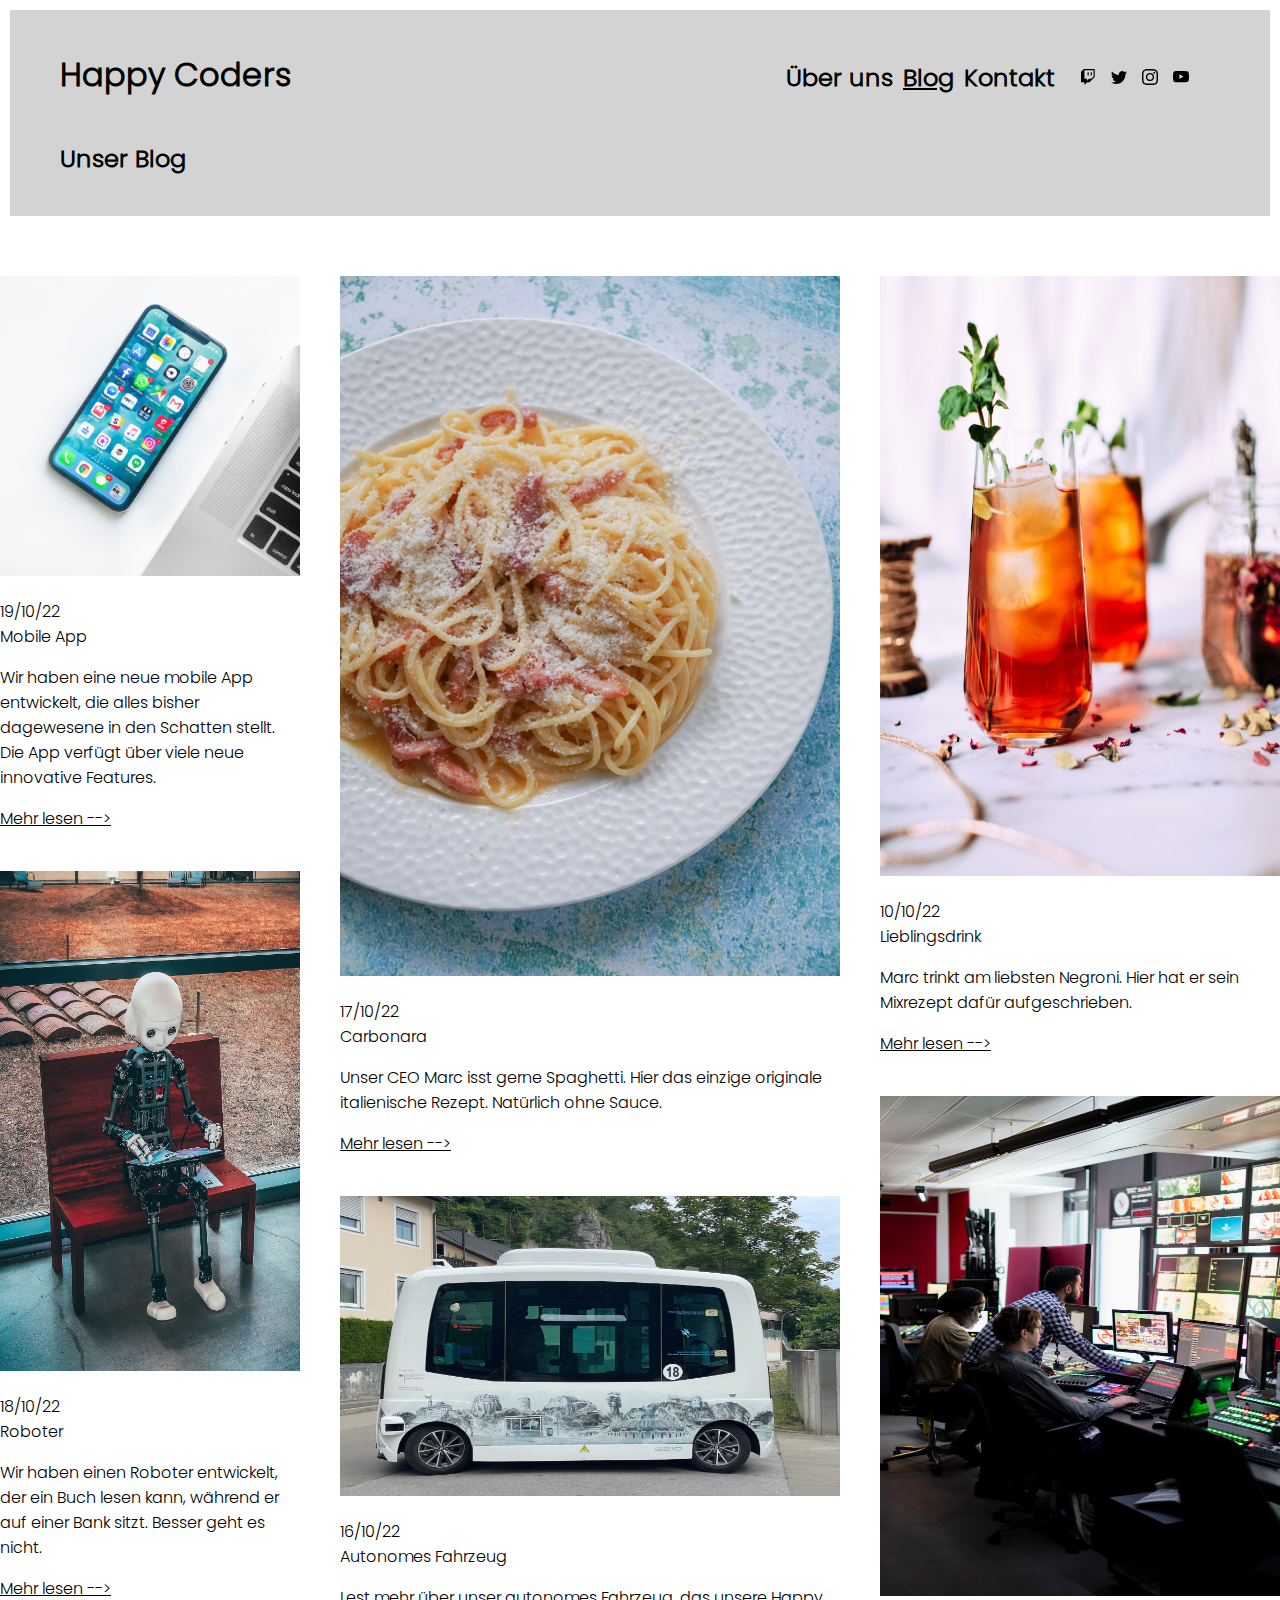
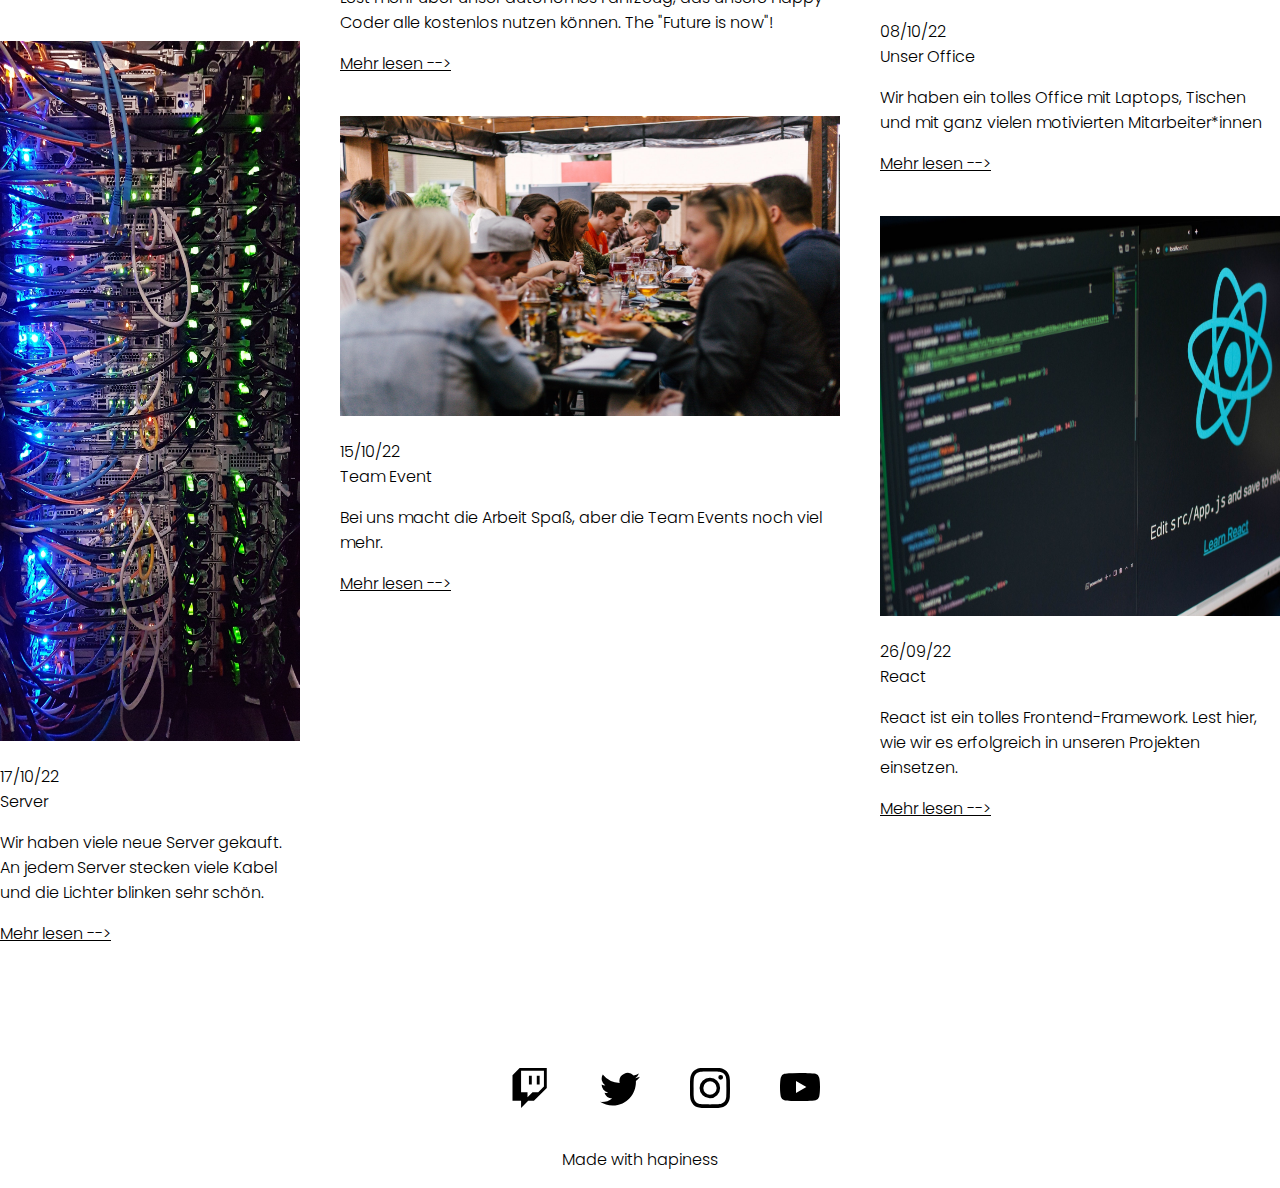
==== blog.html @ 41d557a7 "Initial commit" ====
<!DOCTYPE html>
<html lang="en">

<head>
    <title> Happy Coders Blog</title>
    <link rel="stylesheet" href="css/blog.css">
    <link rel="preconnect" href="https://fonts.googleapis.com">
    <link rel="preconnect" href="https://fonts.gstatic.com" crossorigin>
    <link href =" https :// fonts . googleapis .com / css2 ? family = Poppins:ght@300 ;500& display = swap " rel=" stylesheet ">
    <link href="https://fonts.googleapis.com/css2?family=Space+Mono&display=swap" rel="stylesheet">
</head>
<body>
<div class="header">
    <div class="upperpart">
        <h1>Happy Coders</h1>
        <div class="nav">
            <h2 id="us"> &Uumlber uns</h2>
            <h2 id="blog">Blog</h2>
            <h2 id="kontakt">Kontakt</h2>
            <div class="icons">
                <h2 id="twitch"><svg xmlns="http://www.w3.org/2000/svg" width="16" height="18" fill="currentColor" class="bi-bi-oben" viewBox="0 0 16 16">
                    <path d="M3.857 0 1 2.857v10.286h3.429V16l2.857-2.857H9.57L14.714 8V0H3.857zm9.714 7.429-2.285 2.285H9l-2 2v-2H4.429V1.143h9.142v6.286z"/>
                    <path d="M11.857 3.143h-1.143V6.57h1.143V3.143zm-3.143 0H7.571V6.57h1.143V3.143z"/>
                </svg></h2>
                <h2 id="twitter"><svg xmlns="http://www.w3.org/2000/svg" width="16" height="18" fill="currentColor" class="bi-bi-oben" viewBox="0 0 16 16">
                    <path d="M5.026 15c6.038 0 9.341-5.003 9.341-9.334 0-.14 0-.282-.006-.422A6.685 6.685 0 0 0 16 3.542a6.658 6.658 0 0 1-1.889.518 3.301 3.301 0 0 0 1.447-1.817 6.533 6.533 0 0 1-2.087.793A3.286 3.286 0 0 0 7.875 6.03a9.325 9.325 0 0 1-6.767-3.429 3.289 3.289 0 0 0 1.018 4.382A3.323 3.323 0 0 1 .64 6.575v.045a3.288 3.288 0 0 0 2.632 3.218 3.203 3.203 0 0 1-.865.115 3.23 3.23 0 0 1-.614-.057 3.283 3.283 0 0 0 3.067 2.277A6.588 6.588 0 0 1 .78 13.58a6.32 6.32 0 0 1-.78-.045A9.344 9.344 0 0 0 5.026 15z"/>
                </svg></h2>
                <h2 id="instagram"><svg xmlns="http://www.w3.org/2000/svg" width="16" height="18" fill="currentColor" class="bi-bi-oben" viewBox="0 0 16 16">
                    <path d="M8 0C5.829 0 5.556.01 4.703.048 3.85.088 3.269.222 2.76.42a3.917 3.917 0 0 0-1.417.923A3.927 3.927 0 0 0 .42 2.76C.222 3.268.087 3.85.048 4.7.01 5.555 0 5.827 0 8.001c0 2.172.01 2.444.048 3.297.04.852.174 1.433.372 1.942.205.526.478.972.923 1.417.444.445.89.719 1.416.923.51.198 1.09.333 1.942.372C5.555 15.99 5.827 16 8 16s2.444-.01 3.298-.048c.851-.04 1.434-.174 1.943-.372a3.916 3.916 0 0 0 1.416-.923c.445-.445.718-.891.923-1.417.197-.509.332-1.09.372-1.942C15.99 10.445 16 10.173 16 8s-.01-2.445-.048-3.299c-.04-.851-.175-1.433-.372-1.941a3.926 3.926 0 0 0-.923-1.417A3.911 3.911 0 0 0 13.24.42c-.51-.198-1.092-.333-1.943-.372C10.443.01 10.172 0 7.998 0h.003zm-.717 1.442h.718c2.136 0 2.389.007 3.232.046.78.035 1.204.166 1.486.275.373.145.64.319.92.599.28.28.453.546.598.92.11.281.24.705.275 1.485.039.843.047 1.096.047 3.231s-.008 2.389-.047 3.232c-.035.78-.166 1.203-.275 1.485a2.47 2.47 0 0 1-.599.919c-.28.28-.546.453-.92.598-.28.11-.704.24-1.485.276-.843.038-1.096.047-3.232.047s-2.39-.009-3.233-.047c-.78-.036-1.203-.166-1.485-.276a2.478 2.478 0 0 1-.92-.598 2.48 2.48 0 0 1-.6-.92c-.109-.281-.24-.705-.275-1.485-.038-.843-.046-1.096-.046-3.233 0-2.136.008-2.388.046-3.231.036-.78.166-1.204.276-1.486.145-.373.319-.64.599-.92.28-.28.546-.453.92-.598.282-.11.705-.24 1.485-.276.738-.034 1.024-.044 2.515-.045v.002zm4.988 1.328a.96.96 0 1 0 0 1.92.96.96 0 0 0 0-1.92zm-4.27 1.122a4.109 4.109 0 1 0 0 8.217 4.109 4.109 0 0 0 0-8.217zm0 1.441a2.667 2.667 0 1 1 0 5.334 2.667 2.667 0 0 1 0-5.334z"/>
                </svg></h2>
                <h2 id="youtube"><svg xmlns="http://www.w3.org/2000/svg" width="16" height="18" fill="currentColor" class="bi-bi-oben" viewBox="0 0 16 16">
                    <path d="M8.051 1.999h.089c.822.003 4.987.033 6.11.335a2.01 2.01 0 0 1 1.415 1.42c.101.38.172.883.22 1.402l.01.104.022.26.008.104c.065.914.073 1.77.074 1.957v.075c-.001.194-.01 1.108-.082 2.06l-.008.105-.009.104c-.05.572-.124 1.14-.235 1.558a2.007 2.007 0 0 1-1.415 1.42c-1.16.312-5.569.334-6.18.335h-.142c-.309 0-1.587-.006-2.927-.052l-.17-.006-.087-.004-.171-.007-.171-.007c-1.11-.049-2.167-.128-2.654-.26a2.007 2.007 0 0 1-1.415-1.419c-.111-.417-.185-.986-.235-1.558L.09 9.82l-.008-.104A31.4 31.4 0 0 1 0 7.68v-.123c.002-.215.01-.958.064-1.778l.007-.103.003-.052.008-.104.022-.26.01-.104c.048-.519.119-1.023.22-1.402a2.007 2.007 0 0 1 1.415-1.42c.487-.13 1.544-.21 2.654-.26l.17-.007.172-.006.086-.003.171-.007A99.788 99.788 0 0 1 7.858 2h.193zM6.4 5.209v4.818l4.157-2.408L6.4 5.209z"/>
                </svg></h2>
                <h2 id="navigation"><svg xmlns="http://www.w3.org/2000/svg" width="16" height="16" fill="currentColor" class="bibi-oben" viewBox="0 0 16 16">
                    <path fill-rule="evenodd" d="M2.5 12a.5.5 0 0 1 .5-.5h10a.5.5 0 0 1 0 1H3a.5.5 0 0 1-.5-.5zm0-4a.5.5 0 0 1 .5-.5h10a.5.5 0 0 1 0 1H3a.5.5 0 0 1-.5-.5zm0-4a.5.5 0 0 1 .5-.5h10a.5.5 0 0 1 0 1H3a.5.5 0 0 1-.5-.5z"/>
                </svg></h2>
            </div>
        </div>
    </div>
    <div class="lowerpart">
        <h2> Unser Blog </h2>
    </div>
</div>

<div class="mid">
    <div class="spalten">
        <div class="links">
            <div class="l-oben">
            <img src="img/blog/blog-mobile.jpg" height="300" width="300" alt="Handy"/>
            <p><strong>19/10/22<br>Mobile App</strong></p>
        <p> Wir haben eine neue mobile App entwickelt, die alles bisher dagewesene in den Schatten stellt. Die App verf&uumlgt &uumlber viele neue innovative Features.</p>
        <p class="ml">Mehr lesen --></p>
            </div>
            <div class="l-mitte">
                <img src="img/blog/blog-robot.jpg" height="500" width="300" alt="Roboter"/>
                <p><strong>18/10/22<br>Roboter</strong></p>
                <p> Wir haben einen Roboter entwickelt, der ein Buch lesen kann, w&aumlhrend er auf einer Bank sitzt. Besser geht es nicht.</p>
                <p class="ml">Mehr lesen --></p>
            </div>
            <div class="l-unten">
                <img src="img/blog/blog-server.jpg" height="700" width="300" alt="Server"/>
                <p><strong>17/10/22<br>Server</strong></p>
                <p> Wir haben viele neue Server gekauft. An jedem Server stecken viele Kabel und die Lichter blinken sehr sch&oumln.</p>
                <p class="ml">Mehr lesen --></p>
            </div>
        </div>
        <div class="mitte">
            <div class="m-oben">
            <img src="img/blog/blog-food.jpg" height="700" width="500" alt="Carbonara"/>
            <p><strong>17/10/22<br>Carbonara</strong></p>
            <p> Unser CEO Marc isst gerne Spaghetti. Hier das einzige originale italienische Rezept. Nat&uumlrlich ohne Sauce.</p>
            <p class="ml">Mehr lesen --></p>
        </div>
        <div class="m-mitte">
            <img src="img/blog/blog-vehicle.jpg" height="300" width="500" alt="Auto"/>
            <p><strong>16/10/22<br>Autonomes Fahrzeug</strong></p>
            <p> Lest mehr &uumlber unser autonomes Fahrzeug, das unsere Happy Coder alle kostenlos nutzen k&oumlnnen. The "Future is now"!</p>
            <p class="ml">Mehr lesen --></p>
        </div>
        <div class="m-unten">
            <img src="img/blog/blog-team-event.jpg" height="300" width="500" alt="Teamarbeit"/>
            <p><strong>15/10/22<br>Team Event</strong></p>
            <p> Bei uns macht die Arbeit Spa&szlig, aber die Team Events noch viel mehr.</p>
            <p class="ml">Mehr lesen --></p>
            </div>
        </div>
        <div class="rechts">
            <div class="r-oben">
                <img src="img/blog/blog-drink.jpg" height="600" width="400" alt="Trinken"/>
                <p><strong>10/10/22<br>Lieblingsdrink</strong></p>
                <p> Marc trinkt am liebsten Negroni. Hier hat er sein Mixrezept daf&uumlr aufgeschrieben.</p>
                <p class="ml">Mehr lesen --></p>
            </div>
            <div class="r-mitte">
                <img src="img/blog/blog-office.jpg" height="500" width="400" alt="Office"/>
                <p><strong>08/10/22<br>Unser Office</strong></p>
                <p> Wir haben ein tolles Office mit Laptops, Tischen und mit ganz vielen motivierten Mitarbeiter*innen</p>
                <p class="ml">Mehr lesen --></p>
            </div>
            <div class="r-unten">
                <img src="img/blog/blog-react.jpg" height="400" width="400" alt="React"/>
                <p><strong>26/09/22<br>React</strong></p>
                <p> React ist ein tolles Frontend-Framework. Lest hier, wie wir es erfolgreich in unseren Projekten einsetzen.</p>
                <p class="ml">Mehr lesen --></p>
            </div>
        </div>
    </div>
</div>
<div class="footer">
    <div class="icons-unten">
    <p><svg xmlns="http://www.w3.org/2000/svg" width="40" height="40" fill="currentColor" class="bi-unten-icons" viewBox="0 0 16 16">
        <path d="M3.857 0 1 2.857v10.286h3.429V16l2.857-2.857H9.57L14.714 8V0H3.857zm9.714 7.429-2.285 2.285H9l-2 2v-2H4.429V1.143h9.142v6.286z"/>
        <path d="M11.857 3.143h-1.143V6.57h1.143V3.143zm-3.143 0H7.571V6.57h1.143V3.143z"/>
    </svg></p>
    <p><svg xmlns="http://www.w3.org/2000/svg" width="40" height="40" fill="currentColor" class="bi-unten-icons" viewBox="0 0 16 16">
        <path d="M5.026 15c6.038 0 9.341-5.003 9.341-9.334 0-.14 0-.282-.006-.422A6.685 6.685 0 0 0 16 3.542a6.658 6.658 0 0 1-1.889.518 3.301 3.301 0 0 0 1.447-1.817 6.533 6.533 0 0 1-2.087.793A3.286 3.286 0 0 0 7.875 6.03a9.325 9.325 0 0 1-6.767-3.429 3.289 3.289 0 0 0 1.018 4.382A3.323 3.323 0 0 1 .64 6.575v.045a3.288 3.288 0 0 0 2.632 3.218 3.203 3.203 0 0 1-.865.115 3.23 3.23 0 0 1-.614-.057 3.283 3.283 0 0 0 3.067 2.277A6.588 6.588 0 0 1 .78 13.58a6.32 6.32 0 0 1-.78-.045A9.344 9.344 0 0 0 5.026 15z"/>
    </svg></p>
    <p><svg xmlns="http://www.w3.org/2000/svg" width="40" height="40" fill="currentColor" class="bi-unten-icons" viewBox="0 0 16 16">
        <path d="M8 0C5.829 0 5.556.01 4.703.048 3.85.088 3.269.222 2.76.42a3.917 3.917 0 0 0-1.417.923A3.927 3.927 0 0 0 .42 2.76C.222 3.268.087 3.85.048 4.7.01 5.555 0 5.827 0 8.001c0 2.172.01 2.444.048 3.297.04.852.174 1.433.372 1.942.205.526.478.972.923 1.417.444.445.89.719 1.416.923.51.198 1.09.333 1.942.372C5.555 15.99 5.827 16 8 16s2.444-.01 3.298-.048c.851-.04 1.434-.174 1.943-.372a3.916 3.916 0 0 0 1.416-.923c.445-.445.718-.891.923-1.417.197-.509.332-1.09.372-1.942C15.99 10.445 16 10.173 16 8s-.01-2.445-.048-3.299c-.04-.851-.175-1.433-.372-1.941a3.926 3.926 0 0 0-.923-1.417A3.911 3.911 0 0 0 13.24.42c-.51-.198-1.092-.333-1.943-.372C10.443.01 10.172 0 7.998 0h.003zm-.717 1.442h.718c2.136 0 2.389.007 3.232.046.78.035 1.204.166 1.486.275.373.145.64.319.92.599.28.28.453.546.598.92.11.281.24.705.275 1.485.039.843.047 1.096.047 3.231s-.008 2.389-.047 3.232c-.035.78-.166 1.203-.275 1.485a2.47 2.47 0 0 1-.599.919c-.28.28-.546.453-.92.598-.28.11-.704.24-1.485.276-.843.038-1.096.047-3.232.047s-2.39-.009-3.233-.047c-.78-.036-1.203-.166-1.485-.276a2.478 2.478 0 0 1-.92-.598 2.48 2.48 0 0 1-.6-.92c-.109-.281-.24-.705-.275-1.485-.038-.843-.046-1.096-.046-3.233 0-2.136.008-2.388.046-3.231.036-.78.166-1.204.276-1.486.145-.373.319-.64.599-.92.28-.28.546-.453.92-.598.282-.11.705-.24 1.485-.276.738-.034 1.024-.044 2.515-.045v.002zm4.988 1.328a.96.96 0 1 0 0 1.92.96.96 0 0 0 0-1.92zm-4.27 1.122a4.109 4.109 0 1 0 0 8.217 4.109 4.109 0 0 0 0-8.217zm0 1.441a2.667 2.667 0 1 1 0 5.334 2.667 2.667 0 0 1 0-5.334z"/>
    </svg></p>
    <p><svg xmlns="http://www.w3.org/2000/svg" width="40" height="40" fill="currentColor" class="bi-unten-icons" viewBox="0 0 16 16">
        <path d="M8.051 1.999h.089c.822.003 4.987.033 6.11.335a2.01 2.01 0 0 1 1.415 1.42c.101.38.172.883.22 1.402l.01.104.022.26.008.104c.065.914.073 1.77.074 1.957v.075c-.001.194-.01 1.108-.082 2.06l-.008.105-.009.104c-.05.572-.124 1.14-.235 1.558a2.007 2.007 0 0 1-1.415 1.42c-1.16.312-5.569.334-6.18.335h-.142c-.309 0-1.587-.006-2.927-.052l-.17-.006-.087-.004-.171-.007-.171-.007c-1.11-.049-2.167-.128-2.654-.26a2.007 2.007 0 0 1-1.415-1.419c-.111-.417-.185-.986-.235-1.558L.09 9.82l-.008-.104A31.4 31.4 0 0 1 0 7.68v-.123c.002-.215.01-.958.064-1.778l.007-.103.003-.052.008-.104.022-.26.01-.104c.048-.519.119-1.023.22-1.402a2.007 2.007 0 0 1 1.415-1.42c.487-.13 1.544-.21 2.654-.26l.17-.007.172-.006.086-.003.171-.007A99.788 99.788 0 0 1 7.858 2h.193zM6.4 5.209v4.818l4.157-2.408L6.4 5.209z"/>
    </svg></p>
    </div>
<p id="mwh"> Made with hapiness</p>
</div>
</body>
</html>
---- css/blog.css ----
@font-face {
    font-family: Poppins;
    src: url("../fonts/Poppins-Light.ttf");
}

@media only screen and (min-width: 750px) {
    #navigation {visibility: hidden;}
    }
@media only screen and (max-width: 750px) {
    #us,#blog,#kontakt,#twitch,#twitter,#instagram,#youtube {visibility: hidden;}
}

    body {
        margin: 0;
        font-family: Poppins;
        font-weight: 300;
    }

    .header {
        background-color: #d3d3d3;
        padding: 20px 50px;
        margin: 10px;
    }
    .upperpart {
        display: flex;
        justify-content: space-between;
    }

    .nav {
        margin-top:10px;
        display: flex;
    }

    .icons {
        display: flex;
    }

    #us{
        margin-right: 10px;
    }

    #blog {
        margin-right: 10px;
        text-decoration: underline;
    }

    #kontakt {
        margin-right: 25px;
    }

    .bi-bi-oben{
        margin-right: 15px;
    }

    .lowerpart {
        display: flex;
    }

    .mid {
        margin-top: 60px;
        margin-bottom: 90px;
        margin-left: 300px;
        margin-right: 300px;
    }

.spalten{
    display: flex;
    justify-content: center;
}

.links{
    width: 300px;
}

.l-oben{
    margin-bottom: 40px;
    max-width: 300px;
}

.l-mitte{
    margin-bottom: 40px;
}

.mitte{
    margin-left:40px;
    margin-right: 40px;
    width: 500px;
}

.m-oben{
    margin-bottom: 40px;
}

.m-mitte{
    margin-bottom: 40px;
}

.ml{
    text-decoration: underline;
}

.rechts{

    width: 400px;
}

.r-oben{
    margin-bottom: 40px;
}

.r-mitte{
    margin-bottom: 40px;
}

.icons-unten{
    display: flex;
    justify-content: center;
    margin-top: 70px;
}

.bi-unten-icons{
    margin-left: 50px;
}

#mwh {
    text-align: center;
}
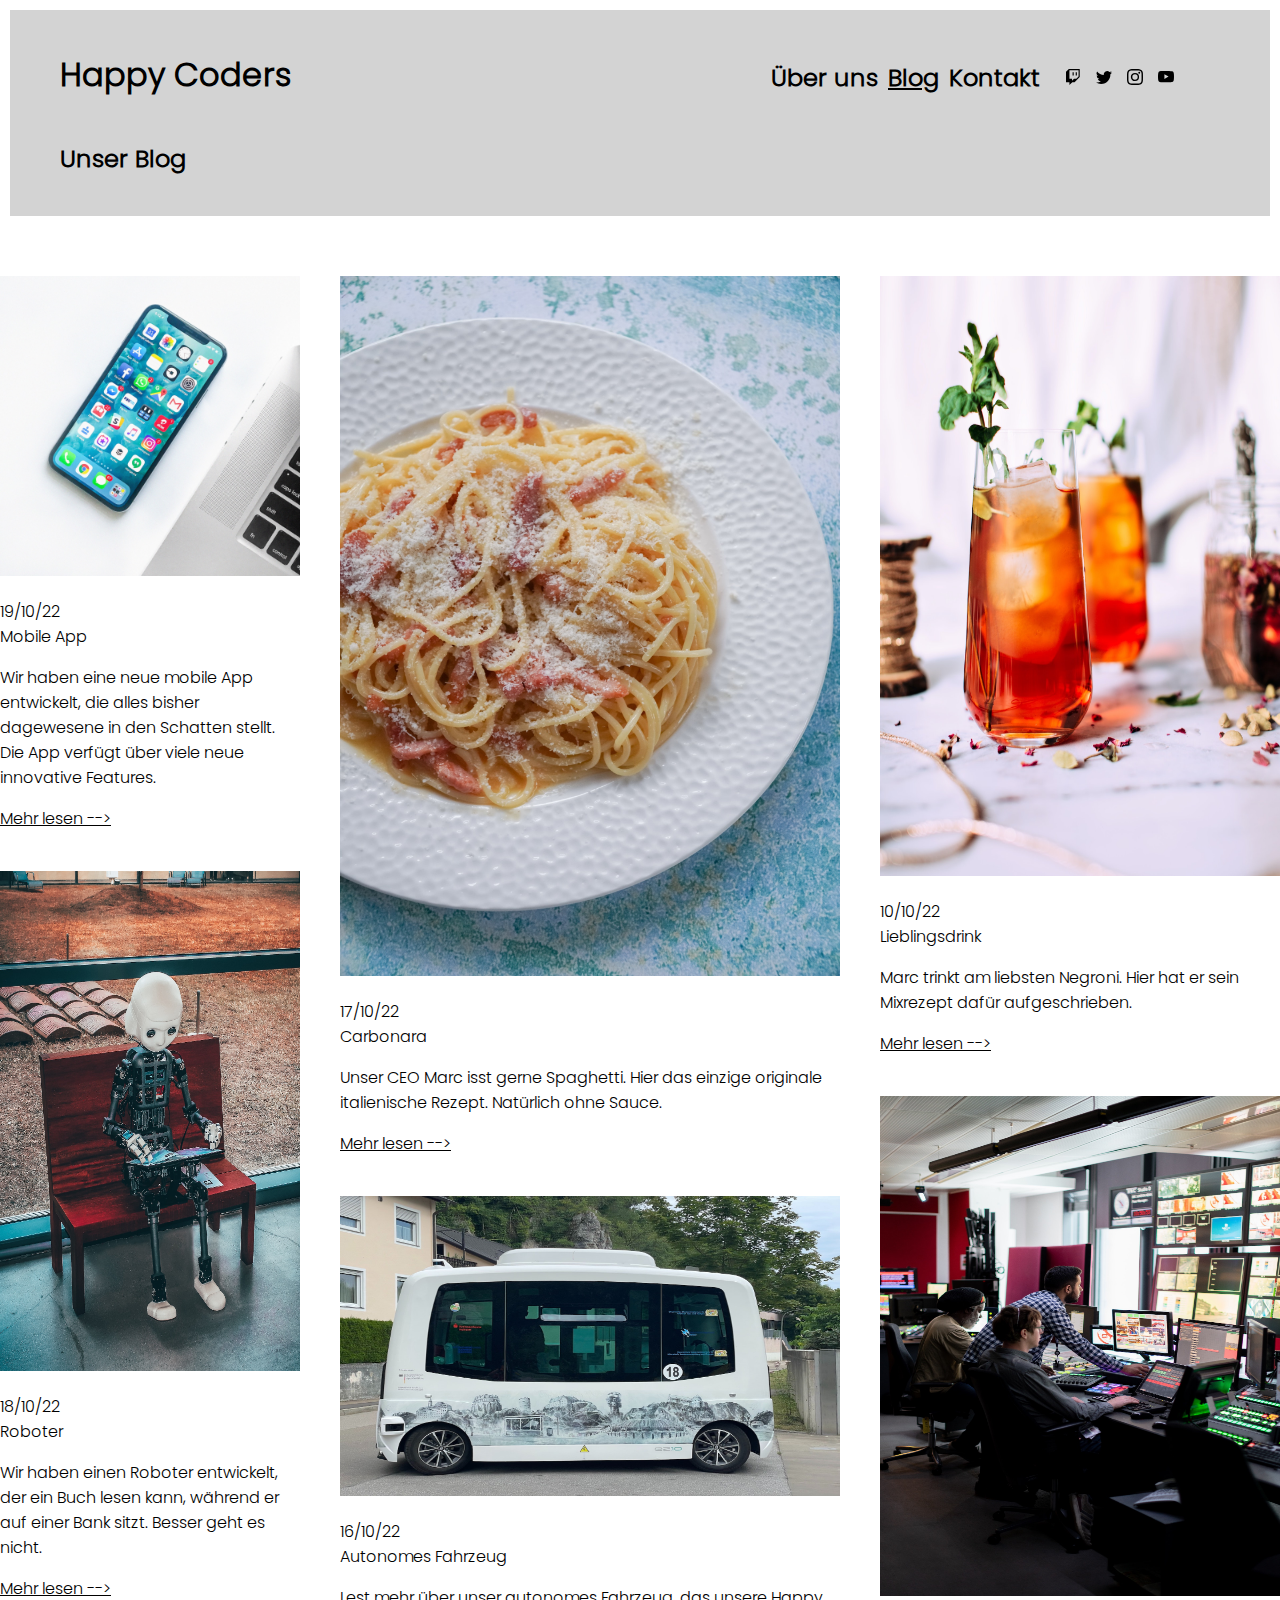
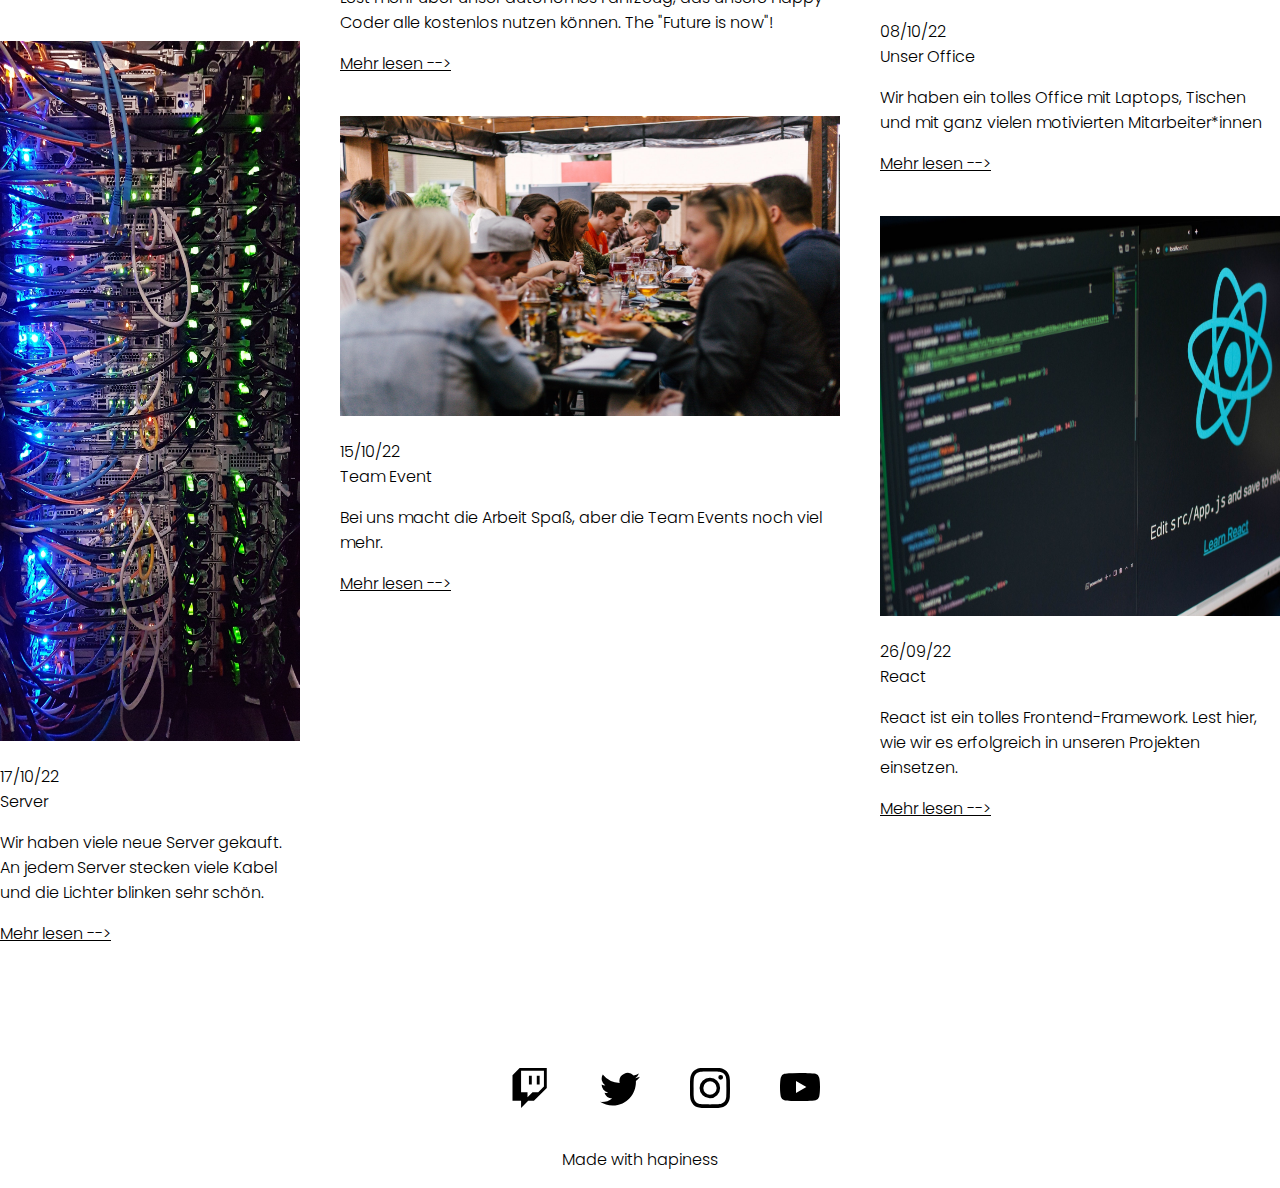
==== commit 0984e037: "fertiges Projekt" ====
--- a/blog.html
+++ b/blog.html
@@ -3,6 +3,7 @@
 
 <head>
     <title> Happy Coders Blog</title>
+    <meta charset="ISO-8859-1">
     <link rel="stylesheet" href="css/blog.css">
     <link rel="preconnect" href="https://fonts.googleapis.com">
     <link rel="preconnect" href="https://fonts.gstatic.com" crossorigin>
@@ -14,24 +15,24 @@
     <div class="upperpart">
         <h1>Happy Coders</h1>
         <div class="nav">
-            <h2 id="us"> &Uumlber uns</h2>
+            <h2 id="us"> �ber uns</h2>
             <h2 id="blog">Blog</h2>
             <h2 id="kontakt">Kontakt</h2>
             <div class="icons">
-                <h2 id="twitch"><svg xmlns="http://www.w3.org/2000/svg" width="16" height="18" fill="currentColor" class="bi-bi-oben" viewBox="0 0 16 16">
+                <h2 id="twitch"><svg xmlns="http://www.w3.org/2000/svg" fill="currentColor" class="bi-bi-oben" viewBox="0 0 16 16">
                     <path d="M3.857 0 1 2.857v10.286h3.429V16l2.857-2.857H9.57L14.714 8V0H3.857zm9.714 7.429-2.285 2.285H9l-2 2v-2H4.429V1.143h9.142v6.286z"/>
                     <path d="M11.857 3.143h-1.143V6.57h1.143V3.143zm-3.143 0H7.571V6.57h1.143V3.143z"/>
                 </svg></h2>
-                <h2 id="twitter"><svg xmlns="http://www.w3.org/2000/svg" width="16" height="18" fill="currentColor" class="bi-bi-oben" viewBox="0 0 16 16">
+                <h2 id="twitter"><svg xmlns="http://www.w3.org/2000/svg" fill="currentColor" class="bi-bi-oben" viewBox="0 0 16 16">
                     <path d="M5.026 15c6.038 0 9.341-5.003 9.341-9.334 0-.14 0-.282-.006-.422A6.685 6.685 0 0 0 16 3.542a6.658 6.658 0 0 1-1.889.518 3.301 3.301 0 0 0 1.447-1.817 6.533 6.533 0 0 1-2.087.793A3.286 3.286 0 0 0 7.875 6.03a9.325 9.325 0 0 1-6.767-3.429 3.289 3.289 0 0 0 1.018 4.382A3.323 3.323 0 0 1 .64 6.575v.045a3.288 3.288 0 0 0 2.632 3.218 3.203 3.203 0 0 1-.865.115 3.23 3.23 0 0 1-.614-.057 3.283 3.283 0 0 0 3.067 2.277A6.588 6.588 0 0 1 .78 13.58a6.32 6.32 0 0 1-.78-.045A9.344 9.344 0 0 0 5.026 15z"/>
                 </svg></h2>
-                <h2 id="instagram"><svg xmlns="http://www.w3.org/2000/svg" width="16" height="18" fill="currentColor" class="bi-bi-oben" viewBox="0 0 16 16">
+                <h2 id="instagram"><svg xmlns="http://www.w3.org/2000/svg" fill="currentColor" class="bi-bi-oben" viewBox="0 0 16 16">
                     <path d="M8 0C5.829 0 5.556.01 4.703.048 3.85.088 3.269.222 2.76.42a3.917 3.917 0 0 0-1.417.923A3.927 3.927 0 0 0 .42 2.76C.222 3.268.087 3.85.048 4.7.01 5.555 0 5.827 0 8.001c0 2.172.01 2.444.048 3.297.04.852.174 1.433.372 1.942.205.526.478.972.923 1.417.444.445.89.719 1.416.923.51.198 1.09.333 1.942.372C5.555 15.99 5.827 16 8 16s2.444-.01 3.298-.048c.851-.04 1.434-.174 1.943-.372a3.916 3.916 0 0 0 1.416-.923c.445-.445.718-.891.923-1.417.197-.509.332-1.09.372-1.942C15.99 10.445 16 10.173 16 8s-.01-2.445-.048-3.299c-.04-.851-.175-1.433-.372-1.941a3.926 3.926 0 0 0-.923-1.417A3.911 3.911 0 0 0 13.24.42c-.51-.198-1.092-.333-1.943-.372C10.443.01 10.172 0 7.998 0h.003zm-.717 1.442h.718c2.136 0 2.389.007 3.232.046.78.035 1.204.166 1.486.275.373.145.64.319.92.599.28.28.453.546.598.92.11.281.24.705.275 1.485.039.843.047 1.096.047 3.231s-.008 2.389-.047 3.232c-.035.78-.166 1.203-.275 1.485a2.47 2.47 0 0 1-.599.919c-.28.28-.546.453-.92.598-.28.11-.704.24-1.485.276-.843.038-1.096.047-3.232.047s-2.39-.009-3.233-.047c-.78-.036-1.203-.166-1.485-.276a2.478 2.478 0 0 1-.92-.598 2.48 2.48 0 0 1-.6-.92c-.109-.281-.24-.705-.275-1.485-.038-.843-.046-1.096-.046-3.233 0-2.136.008-2.388.046-3.231.036-.78.166-1.204.276-1.486.145-.373.319-.64.599-.92.28-.28.546-.453.92-.598.282-.11.705-.24 1.485-.276.738-.034 1.024-.044 2.515-.045v.002zm4.988 1.328a.96.96 0 1 0 0 1.92.96.96 0 0 0 0-1.92zm-4.27 1.122a4.109 4.109 0 1 0 0 8.217 4.109 4.109 0 0 0 0-8.217zm0 1.441a2.667 2.667 0 1 1 0 5.334 2.667 2.667 0 0 1 0-5.334z"/>
                 </svg></h2>
-                <h2 id="youtube"><svg xmlns="http://www.w3.org/2000/svg" width="16" height="18" fill="currentColor" class="bi-bi-oben" viewBox="0 0 16 16">
+                <h2 id="youtube"><svg xmlns="http://www.w3.org/2000/svg" fill="currentColor" class="bi-bi-oben" viewBox="0 0 16 16">
                     <path d="M8.051 1.999h.089c.822.003 4.987.033 6.11.335a2.01 2.01 0 0 1 1.415 1.42c.101.38.172.883.22 1.402l.01.104.022.26.008.104c.065.914.073 1.77.074 1.957v.075c-.001.194-.01 1.108-.082 2.06l-.008.105-.009.104c-.05.572-.124 1.14-.235 1.558a2.007 2.007 0 0 1-1.415 1.42c-1.16.312-5.569.334-6.18.335h-.142c-.309 0-1.587-.006-2.927-.052l-.17-.006-.087-.004-.171-.007-.171-.007c-1.11-.049-2.167-.128-2.654-.26a2.007 2.007 0 0 1-1.415-1.419c-.111-.417-.185-.986-.235-1.558L.09 9.82l-.008-.104A31.4 31.4 0 0 1 0 7.68v-.123c.002-.215.01-.958.064-1.778l.007-.103.003-.052.008-.104.022-.26.01-.104c.048-.519.119-1.023.22-1.402a2.007 2.007 0 0 1 1.415-1.42c.487-.13 1.544-.21 2.654-.26l.17-.007.172-.006.086-.003.171-.007A99.788 99.788 0 0 1 7.858 2h.193zM6.4 5.209v4.818l4.157-2.408L6.4 5.209z"/>
                 </svg></h2>
-                <h2 id="navigation"><svg xmlns="http://www.w3.org/2000/svg" width="16" height="16" fill="currentColor" class="bibi-oben" viewBox="0 0 16 16">
+                <h2 id="navigation"><svg xmlns="http://www.w3.org/2000/svg" fill="currentColor" class="bi-bi-oben" viewBox="0 0 16 16">
                     <path fill-rule="evenodd" d="M2.5 12a.5.5 0 0 1 .5-.5h10a.5.5 0 0 1 0 1H3a.5.5 0 0 1-.5-.5zm0-4a.5.5 0 0 1 .5-.5h10a.5.5 0 0 1 0 1H3a.5.5 0 0 1-.5-.5zm0-4a.5.5 0 0 1 .5-.5h10a.5.5 0 0 1 0 1H3a.5.5 0 0 1-.5-.5z"/>
                 </svg></h2>
             </div>
@@ -45,60 +46,60 @@
 <div class="mid">
     <div class="spalten">
         <div class="links">
-            <div class="l-oben">
-            <img src="img/blog/blog-mobile.jpg" height="300" width="300" alt="Handy"/>
+            <div class="post-l-oben">
+            <img class="bildblog-links" src="img/blog/blog-mobile.jpg" height="300" alt="Handy"/>
             <p><strong>19/10/22<br>Mobile App</strong></p>
-        <p> Wir haben eine neue mobile App entwickelt, die alles bisher dagewesene in den Schatten stellt. Die App verf&uumlgt &uumlber viele neue innovative Features.</p>
+        <p> Wir haben eine neue mobile App entwickelt, die alles bisher dagewesene in den Schatten stellt. Die App verf�gt �ber viele neue innovative Features.</p>
         <p class="ml">Mehr lesen --></p>
             </div>
-            <div class="l-mitte">
-                <img src="img/blog/blog-robot.jpg" height="500" width="300" alt="Roboter"/>
+            <div class="post-l-mitte">
+                <img class="bildblog-links" src="img/blog/blog-robot.jpg" height="500" alt="Roboter"/>
                 <p><strong>18/10/22<br>Roboter</strong></p>
-                <p> Wir haben einen Roboter entwickelt, der ein Buch lesen kann, w&aumlhrend er auf einer Bank sitzt. Besser geht es nicht.</p>
+                <p> Wir haben einen Roboter entwickelt, der ein Buch lesen kann, w�hrend er auf einer Bank sitzt. Besser geht es nicht.</p>
                 <p class="ml">Mehr lesen --></p>
             </div>
-            <div class="l-unten">
-                <img src="img/blog/blog-server.jpg" height="700" width="300" alt="Server"/>
+            <div class="post-l-unten">
+                <img class="bildblog-links" src="img/blog/blog-server.jpg" height="700" alt="Server"/>
                 <p><strong>17/10/22<br>Server</strong></p>
-                <p> Wir haben viele neue Server gekauft. An jedem Server stecken viele Kabel und die Lichter blinken sehr sch&oumln.</p>
+                <p> Wir haben viele neue Server gekauft. An jedem Server stecken viele Kabel und die Lichter blinken sehr sch�n.</p>
                 <p class="ml">Mehr lesen --></p>
             </div>
         </div>
         <div class="mitte">
-            <div class="m-oben">
-            <img src="img/blog/blog-food.jpg" height="700" width="500" alt="Carbonara"/>
+            <div class="post-m-oben">
+            <img class="bildblog-mitte" src="img/blog/blog-food.jpg" height="700" alt="Carbonara"/>
             <p><strong>17/10/22<br>Carbonara</strong></p>
-            <p> Unser CEO Marc isst gerne Spaghetti. Hier das einzige originale italienische Rezept. Nat&uumlrlich ohne Sauce.</p>
+            <p> Unser CEO Marc isst gerne Spaghetti. Hier das einzige originale italienische Rezept. Nat�rlich ohne Sauce.</p>
             <p class="ml">Mehr lesen --></p>
         </div>
-        <div class="m-mitte">
-            <img src="img/blog/blog-vehicle.jpg" height="300" width="500" alt="Auto"/>
+        <div class="post-m-mitte">
+            <img class="bildblog-mitte" src="img/blog/blog-vehicle.jpg" height="300" alt="Auto"/>
             <p><strong>16/10/22<br>Autonomes Fahrzeug</strong></p>
-            <p> Lest mehr &uumlber unser autonomes Fahrzeug, das unsere Happy Coder alle kostenlos nutzen k&oumlnnen. The "Future is now"!</p>
+            <p> Lest mehr �ber unser autonomes Fahrzeug, das unsere Happy Coder alle kostenlos nutzen k�nnen. The "Future is now"!</p>
             <p class="ml">Mehr lesen --></p>
         </div>
-        <div class="m-unten">
-            <img src="img/blog/blog-team-event.jpg" height="300" width="500" alt="Teamarbeit"/>
+        <div class="post-m-unten">
+            <img class="bildblog-mitte" src="img/blog/blog-team-event.jpg" height="300" alt="Teamarbeit"/>
             <p><strong>15/10/22<br>Team Event</strong></p>
             <p> Bei uns macht die Arbeit Spa&szlig, aber die Team Events noch viel mehr.</p>
             <p class="ml">Mehr lesen --></p>
             </div>
         </div>
         <div class="rechts">
-            <div class="r-oben">
-                <img src="img/blog/blog-drink.jpg" height="600" width="400" alt="Trinken"/>
+            <div class="post-r-oben">
+                <img class="bildblog-rechts" src="img/blog/blog-drink.jpg" height="600" alt="Trinken"/>
                 <p><strong>10/10/22<br>Lieblingsdrink</strong></p>
-                <p> Marc trinkt am liebsten Negroni. Hier hat er sein Mixrezept daf&uumlr aufgeschrieben.</p>
+                <p> Marc trinkt am liebsten Negroni. Hier hat er sein Mixrezept daf�r aufgeschrieben.</p>
                 <p class="ml">Mehr lesen --></p>
             </div>
-            <div class="r-mitte">
-                <img src="img/blog/blog-office.jpg" height="500" width="400" alt="Office"/>
+            <div class="post-r-mitte">
+                <img class="bildblog-rechts" src="img/blog/blog-office.jpg" height="500" alt="Office"/>
                 <p><strong>08/10/22<br>Unser Office</strong></p>
                 <p> Wir haben ein tolles Office mit Laptops, Tischen und mit ganz vielen motivierten Mitarbeiter*innen</p>
                 <p class="ml">Mehr lesen --></p>
             </div>
-            <div class="r-unten">
-                <img src="img/blog/blog-react.jpg" height="400" width="400" alt="React"/>
+            <div class="post-r-unten">
+                <img class="bildblog-rechts" src="img/blog/blog-react.jpg" height="400" alt="React"/>
                 <p><strong>26/09/22<br>React</strong></p>
                 <p> React ist ein tolles Frontend-Framework. Lest hier, wie wir es erfolgreich in unseren Projekten einsetzen.</p>
                 <p class="ml">Mehr lesen --></p>
@@ -108,17 +109,17 @@
 </div>
 <div class="footer">
     <div class="icons-unten">
-    <p><svg xmlns="http://www.w3.org/2000/svg" width="40" height="40" fill="currentColor" class="bi-unten-icons" viewBox="0 0 16 16">
+    <p><svg xmlns="http://www.w3.org/2000/svg" fill="currentColor" class="bi-unten-icons" viewBox="0 0 16 16">
         <path d="M3.857 0 1 2.857v10.286h3.429V16l2.857-2.857H9.57L14.714 8V0H3.857zm9.714 7.429-2.285 2.285H9l-2 2v-2H4.429V1.143h9.142v6.286z"/>
         <path d="M11.857 3.143h-1.143V6.57h1.143V3.143zm-3.143 0H7.571V6.57h1.143V3.143z"/>
     </svg></p>
-    <p><svg xmlns="http://www.w3.org/2000/svg" width="40" height="40" fill="currentColor" class="bi-unten-icons" viewBox="0 0 16 16">
+    <p><svg xmlns="http://www.w3.org/2000/svg" fill="currentColor" class="bi-unten-icons" viewBox="0 0 16 16">
         <path d="M5.026 15c6.038 0 9.341-5.003 9.341-9.334 0-.14 0-.282-.006-.422A6.685 6.685 0 0 0 16 3.542a6.658 6.658 0 0 1-1.889.518 3.301 3.301 0 0 0 1.447-1.817 6.533 6.533 0 0 1-2.087.793A3.286 3.286 0 0 0 7.875 6.03a9.325 9.325 0 0 1-6.767-3.429 3.289 3.289 0 0 0 1.018 4.382A3.323 3.323 0 0 1 .64 6.575v.045a3.288 3.288 0 0 0 2.632 3.218 3.203 3.203 0 0 1-.865.115 3.23 3.23 0 0 1-.614-.057 3.283 3.283 0 0 0 3.067 2.277A6.588 6.588 0 0 1 .78 13.58a6.32 6.32 0 0 1-.78-.045A9.344 9.344 0 0 0 5.026 15z"/>
     </svg></p>
-    <p><svg xmlns="http://www.w3.org/2000/svg" width="40" height="40" fill="currentColor" class="bi-unten-icons" viewBox="0 0 16 16">
+    <p><svg xmlns="http://www.w3.org/2000/svg" fill="currentColor" class="bi-unten-icons" viewBox="0 0 16 16">
         <path d="M8 0C5.829 0 5.556.01 4.703.048 3.85.088 3.269.222 2.76.42a3.917 3.917 0 0 0-1.417.923A3.927 3.927 0 0 0 .42 2.76C.222 3.268.087 3.85.048 4.7.01 5.555 0 5.827 0 8.001c0 2.172.01 2.444.048 3.297.04.852.174 1.433.372 1.942.205.526.478.972.923 1.417.444.445.89.719 1.416.923.51.198 1.09.333 1.942.372C5.555 15.99 5.827 16 8 16s2.444-.01 3.298-.048c.851-.04 1.434-.174 1.943-.372a3.916 3.916 0 0 0 1.416-.923c.445-.445.718-.891.923-1.417.197-.509.332-1.09.372-1.942C15.99 10.445 16 10.173 16 8s-.01-2.445-.048-3.299c-.04-.851-.175-1.433-.372-1.941a3.926 3.926 0 0 0-.923-1.417A3.911 3.911 0 0 0 13.24.42c-.51-.198-1.092-.333-1.943-.372C10.443.01 10.172 0 7.998 0h.003zm-.717 1.442h.718c2.136 0 2.389.007 3.232.046.78.035 1.204.166 1.486.275.373.145.64.319.92.599.28.28.453.546.598.92.11.281.24.705.275 1.485.039.843.047 1.096.047 3.231s-.008 2.389-.047 3.232c-.035.78-.166 1.203-.275 1.485a2.47 2.47 0 0 1-.599.919c-.28.28-.546.453-.92.598-.28.11-.704.24-1.485.276-.843.038-1.096.047-3.232.047s-2.39-.009-3.233-.047c-.78-.036-1.203-.166-1.485-.276a2.478 2.478 0 0 1-.92-.598 2.48 2.48 0 0 1-.6-.92c-.109-.281-.24-.705-.275-1.485-.038-.843-.046-1.096-.046-3.233 0-2.136.008-2.388.046-3.231.036-.78.166-1.204.276-1.486.145-.373.319-.64.599-.92.28-.28.546-.453.92-.598.282-.11.705-.24 1.485-.276.738-.034 1.024-.044 2.515-.045v.002zm4.988 1.328a.96.96 0 1 0 0 1.92.96.96 0 0 0 0-1.92zm-4.27 1.122a4.109 4.109 0 1 0 0 8.217 4.109 4.109 0 0 0 0-8.217zm0 1.441a2.667 2.667 0 1 1 0 5.334 2.667 2.667 0 0 1 0-5.334z"/>
     </svg></p>
-    <p><svg xmlns="http://www.w3.org/2000/svg" width="40" height="40" fill="currentColor" class="bi-unten-icons" viewBox="0 0 16 16">
+    <p><svg xmlns="http://www.w3.org/2000/svg" fill="currentColor" class="bi-unten-icons" viewBox="0 0 16 16">
         <path d="M8.051 1.999h.089c.822.003 4.987.033 6.11.335a2.01 2.01 0 0 1 1.415 1.42c.101.38.172.883.22 1.402l.01.104.022.26.008.104c.065.914.073 1.77.074 1.957v.075c-.001.194-.01 1.108-.082 2.06l-.008.105-.009.104c-.05.572-.124 1.14-.235 1.558a2.007 2.007 0 0 1-1.415 1.42c-1.16.312-5.569.334-6.18.335h-.142c-.309 0-1.587-.006-2.927-.052l-.17-.006-.087-.004-.171-.007-.171-.007c-1.11-.049-2.167-.128-2.654-.26a2.007 2.007 0 0 1-1.415-1.419c-.111-.417-.185-.986-.235-1.558L.09 9.82l-.008-.104A31.4 31.4 0 0 1 0 7.68v-.123c.002-.215.01-.958.064-1.778l.007-.103.003-.052.008-.104.022-.26.01-.104c.048-.519.119-1.023.22-1.402a2.007 2.007 0 0 1 1.415-1.42c.487-.13 1.544-.21 2.654-.26l.17-.007.172-.006.086-.003.171-.007A99.788 99.788 0 0 1 7.858 2h.193zM6.4 5.209v4.818l4.157-2.408L6.4 5.209z"/>
     </svg></p>
     </div>
--- a/css/blog.css
+++ b/css/blog.css
@@ -6,6 +6,7 @@
 @media only screen and (min-width: 750px) {
     #navigation {visibility: hidden;}
     }
+
 @media only screen and (max-width: 750px) {
     #us,#blog,#kontakt,#twitch,#twitter,#instagram,#youtube {visibility: hidden;}
 }
@@ -21,6 +22,7 @@
         padding: 20px 50px;
         margin: 10px;
     }
+
     .upperpart {
         display: flex;
         justify-content: space-between;
@@ -50,6 +52,8 @@
 
     .bi-bi-oben{
         margin-right: 15px;
+        width: 16px;
+        height: 18px;
     }
 
     .lowerpart {
@@ -72,13 +76,8 @@
     width: 300px;
 }
 
-.l-oben{
-    margin-bottom: 40px;
-    max-width: 300px;
-}
-
-.l-mitte{
-    margin-bottom: 40px;
+.post-l-mitte{
+    margin: 40px 0px;
 }
 
 .mitte{
@@ -87,12 +86,8 @@
     width: 500px;
 }
 
-.m-oben{
-    margin-bottom: 40px;
-}
-
-.m-mitte{
-    margin-bottom: 40px;
+.post-m-mitte{
+    margin: 40px 0px;
 }
 
 .ml{
@@ -100,16 +95,11 @@
 }
 
 .rechts{
-
     width: 400px;
 }
 
-.r-oben{
-    margin-bottom: 40px;
-}
-
-.r-mitte{
-    margin-bottom: 40px;
+.post-r-mitte{
+    margin: 40px 0px;
 }
 
 .icons-unten{
@@ -120,8 +110,23 @@
 
 .bi-unten-icons{
     margin-left: 50px;
+    width: 40px;
+    height: 40px;
 }
 
 #mwh {
     text-align: center;
 }
+
+.bildblog-links{
+    width: 300px;
+}
+
+.bildblog-mitte{
+    width: 500px;
+}
+
+.bildblog-rechts {
+    width: 400px;
+}
+
